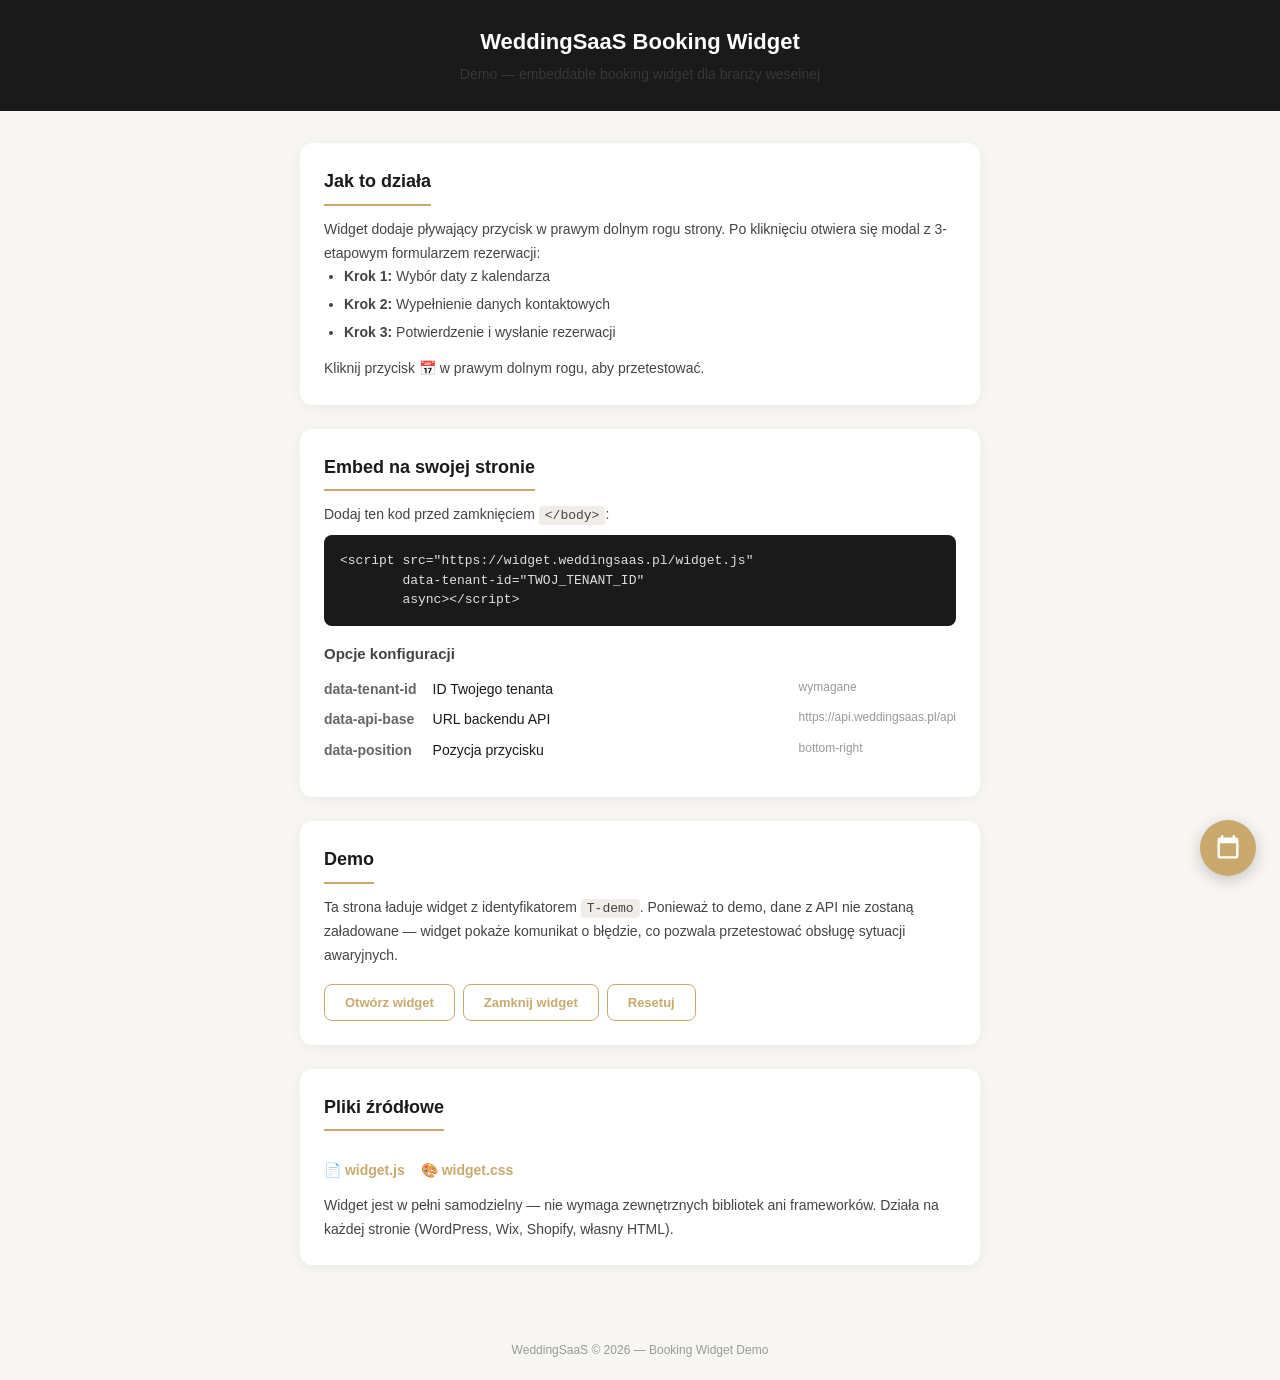
==== frontend/booking-widget/index.html @ 58c2225e "feat: PartyPilot — multi-tenant SaaS for wedding industry Complete platform on Scaleway Warsaw with " ====
<!DOCTYPE html>
<html lang="pl">
<head>
  <meta charset="UTF-8">
  <meta name="viewport" content="width=device-width, initial-scale=1.0">
  <title>WeddingSaaS — Booking Widget Demo</title>
  <style>
    *, *::before, *::after { box-sizing: border-box; margin: 0; padding: 0; }
    body {
      font-family: -apple-system, BlinkMacSystemFont, 'Segoe UI', Roboto, Oxygen, Ubuntu, sans-serif;
      background: #f8f6f2;
      color: #1a1a1a;
      line-height: 1.6;
      min-height: 100vh;
      display: flex;
      flex-direction: column;
    }
    header {
      background: #1a1a1a;
      color: #fff;
      padding: 24px 20px;
      text-align: center;
    }
    header h1 {
      font-size: 22px;
      font-weight: 600;
      margin-bottom: 4px;
    }
    header p {
      font-size: 14px;
      opacity: 0.7;
    }
    main {
      flex: 1;
      max-width: 720px;
      margin: 0 auto;
      padding: 32px 20px;
      width: 100%;
    }
    section {
      background: #fff;
      border-radius: 12px;
      padding: 24px;
      margin-bottom: 24px;
      box-shadow: 0 2px 12px rgba(0,0,0,0.06);
    }
    section h2 {
      font-size: 18px;
      font-weight: 600;
      margin-bottom: 12px;
      padding-bottom: 8px;
      border-bottom: 2px solid #C9A96E;
      display: inline-block;
    }
    section h3 {
      font-size: 15px;
      font-weight: 600;
      margin: 16px 0 8px;
      color: #444;
    }
    p, li {
      font-size: 14px;
      color: #444;
      line-height: 1.7;
    }
    ul { padding-left: 20px; }
    li { margin-bottom: 4px; }
    code {
      background: #f0ede8;
      padding: 2px 6px;
      border-radius: 4px;
      font-size: 13px;
      font-family: 'SF Mono', 'Fira Code', monospace;
    }
    pre {
      background: #1a1a1a;
      color: #e0e0e0;
      padding: 16px;
      border-radius: 8px;
      overflow-x: auto;
      font-size: 13px;
      line-height: 1.5;
      margin: 8px 0;
      font-family: 'SF Mono', 'Fira Code', monospace;
    }
    pre code {
      background: none;
      padding: 0;
      color: inherit;
    }
    .badge {
      display: inline-block;
      background: #C9A96E;
      color: #fff;
      font-size: 11px;
      font-weight: 700;
      padding: 3px 8px;
      border-radius: 4px;
      text-transform: uppercase;
      letter-spacing: 0.5px;
      margin-right: 6px;
    }
    .demo-controls {
      display: flex;
      flex-wrap: wrap;
      gap: 8px;
      margin-top: 16px;
    }
    .demo-controls button {
      padding: 10px 20px;
      border: 1.5px solid #C9A96E;
      border-radius: 8px;
      background: #fff;
      color: #C9A96E;
      font-weight: 600;
      font-size: 13px;
      cursor: pointer;
      transition: background 0.2s, color 0.2s;
      font-family: inherit;
    }
    .demo-controls button:hover {
      background: #C9A96E;
      color: #fff;
    }
    .demo-links {
      display: flex;
      gap: 16px;
      margin-top: 16px;
      flex-wrap: wrap;
    }
    .demo-links a {
      color: #C9A96E;
      font-weight: 600;
      font-size: 14px;
      text-decoration: none;
    }
    .demo-links a:hover {
      text-decoration: underline;
    }
    footer {
      text-align: center;
      padding: 20px;
      font-size: 12px;
      color: #999;
    }
    .config-grid {
      display: grid;
      grid-template-columns: auto 1fr auto;
      gap: 8px 16px;
      font-size: 14px;
      margin: 12px 0;
    }
    .config-grid .key {
      font-weight: 600;
      color: #666;
    }
    .config-grid .default {
      color: #999;
      font-size: 12px;
    }
  </style>
</head>
<body>
  <header>
    <h1>WeddingSaaS Booking Widget</h1>
    <p>Demo — embeddable booking widget dla branży weselnej</p>
  </header>

  <main>
    <section>
      <h2>Jak to działa</h2>
      <p>
        Widget dodaje pływający przycisk w prawym dolnym rogu strony.
        Po kliknięciu otwiera się modal z 3-etapowym formularzem rezerwacji:
      </p>
      <ul>
        <li><strong>Krok 1:</strong> Wybór daty z kalendarza</li>
        <li><strong>Krok 2:</strong> Wypełnienie danych kontaktowych</li>
        <li><strong>Krok 3:</strong> Potwierdzenie i wysłanie rezerwacji</li>
      </ul>
      <p style="margin-top: 12px;">
        Kliknij przycisk <strong>📅</strong> w prawym dolnym rogu, aby przetestować.
      </p>
    </section>

    <section>
      <h2>Embed na swojej stronie</h2>
      <p>Dodaj ten kod przed zamknięciem <code>&lt;/body&gt;</code>:</p>
      <pre><code>&lt;script src="https://widget.weddingsaas.pl/widget.js"
        data-tenant-id="TWOJ_TENANT_ID"
        async&gt;&lt;/script&gt;</code></pre>

      <h3>Opcje konfiguracji</h3>
      <div class="config-grid">
        <span class="key">data-tenant-id</span>
        <span>ID Twojego tenanta</span>
        <span class="default">wymagane</span>

        <span class="key">data-api-base</span>
        <span>URL backendu API</span>
        <span class="default">https://api.weddingsaas.pl/api</span>

        <span class="key">data-position</span>
        <span>Pozycja przycisku</span>
        <span class="default">bottom-right</span>
      </div>
    </section>

    <section>
      <h2>Demo</h2>
      <p>
        Ta strona ładuje widget z identyfikatorem <code>T-demo</code>.
        Ponieważ to demo, dane z API nie zostaną załadowane — widget pokaże komunikat o błędzie,
        co pozwala przetestować obsługę sytuacji awaryjnych.
      </p>
      <div class="demo-controls">
        <button onclick="if(window.WeddingSaaSWidget) window.WeddingSaaSWidget.open()">Otwórz widget</button>
        <button onclick="if(window.WeddingSaaSWidget) window.WeddingSaaSWidget.close()">Zamknij widget</button>
        <button onclick="if(window.WeddingSaaSWidget) window.WeddingSaaSWidget.reset()">Resetuj</button>
      </div>
    </section>

    <section>
      <h2>Pliki źródłowe</h2>
      <div class="demo-links">
        <a href="widget.js" target="_blank">📄 widget.js</a>
        <a href="widget.css" target="_blank">🎨 widget.css</a>
      </div>
      <p style="margin-top: 12px;">
        Widget jest w pełni samodzielny — nie wymaga zewnętrznych bibliotek ani frameworków.
        Działa na każdej stronie (WordPress, Wix, Shopify, własny HTML).
      </p>
    </section>
  </main>

  <footer>
    WeddingSaaS &copy; 2026 — Booking Widget Demo
  </footer>

  <!-- Widget embed -->
  <script src="widget.js"
          data-tenant-id="T-demo"
          data-api-base="https://api.weddingsaas.pl/api"
          async></script>
</body>
</html>
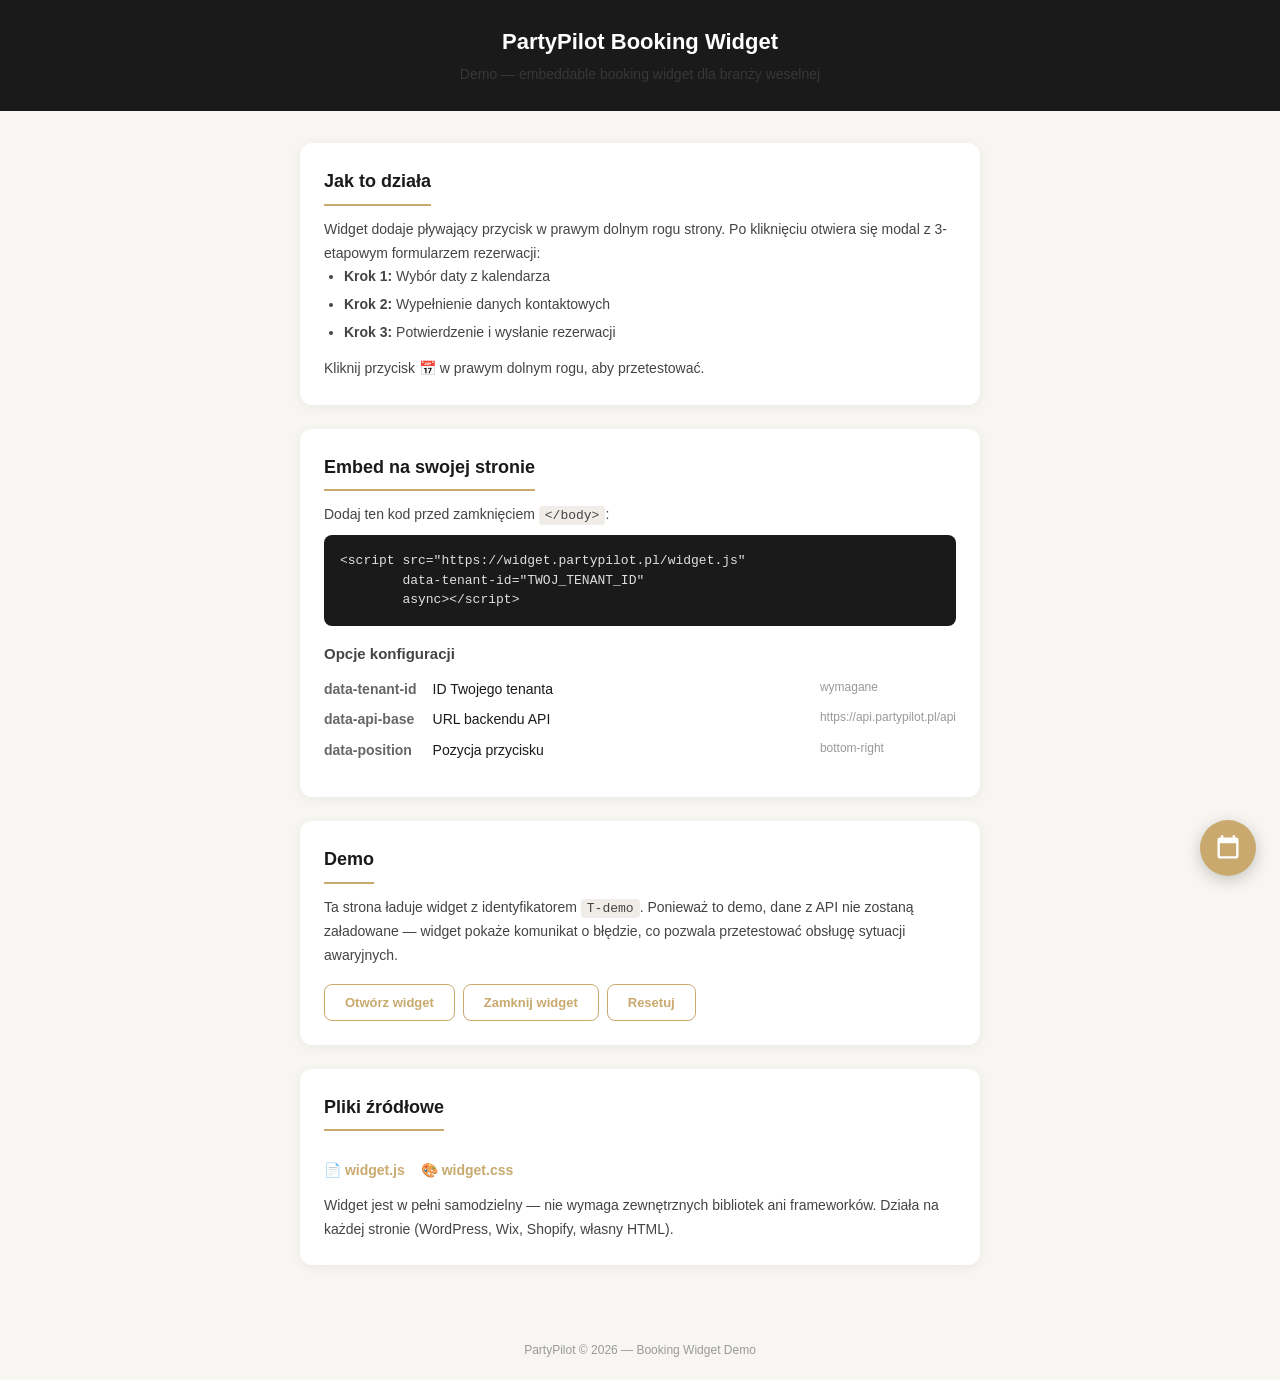
==== commit 5700c92d: "feat: rebrand to PartyPilot, fix contracts PDF, add team/files/users features, test suite - Rebrand " ====
--- a/frontend/booking-widget/index.html
+++ b/frontend/booking-widget/index.html
@@ -3,7 +3,7 @@
 <head>
   <meta charset="UTF-8">
   <meta name="viewport" content="width=device-width, initial-scale=1.0">
-  <title>WeddingSaaS — Booking Widget Demo</title>
+  <title>PartyPilot — Booking Widget Demo</title>
   <style>
     *, *::before, *::after { box-sizing: border-box; margin: 0; padding: 0; }
     body {
@@ -162,7 +162,7 @@
 </head>
 <body>
   <header>
-    <h1>WeddingSaaS Booking Widget</h1>
+    <h1>PartyPilot Booking Widget</h1>
     <p>Demo — embeddable booking widget dla branży weselnej</p>
   </header>
 
@@ -186,7 +186,7 @@
     <section>
       <h2>Embed na swojej stronie</h2>
       <p>Dodaj ten kod przed zamknięciem <code>&lt;/body&gt;</code>:</p>
-      <pre><code>&lt;script src="https://widget.weddingsaas.pl/widget.js"
+      <pre><code>&lt;script src="https://widget.partypilot.pl/widget.js"
         data-tenant-id="TWOJ_TENANT_ID"
         async&gt;&lt;/script&gt;</code></pre>
 
@@ -198,7 +198,7 @@
 
         <span class="key">data-api-base</span>
         <span>URL backendu API</span>
-        <span class="default">https://api.weddingsaas.pl/api</span>
+        <span class="default">https://api.partypilot.pl/api</span>
 
         <span class="key">data-position</span>
         <span>Pozycja przycisku</span>
@@ -214,9 +214,9 @@
         co pozwala przetestować obsługę sytuacji awaryjnych.
       </p>
       <div class="demo-controls">
-        <button onclick="if(window.WeddingSaaSWidget) window.WeddingSaaSWidget.open()">Otwórz widget</button>
-        <button onclick="if(window.WeddingSaaSWidget) window.WeddingSaaSWidget.close()">Zamknij widget</button>
-        <button onclick="if(window.WeddingSaaSWidget) window.WeddingSaaSWidget.reset()">Resetuj</button>
+        <button onclick="if(window.PartyPilotWidget) window.PartyPilotWidget.open()">Otwórz widget</button>
+        <button onclick="if(window.PartyPilotWidget) window.PartyPilotWidget.close()">Zamknij widget</button>
+        <button onclick="if(window.PartyPilotWidget) window.PartyPilotWidget.reset()">Resetuj</button>
       </div>
     </section>
 
@@ -234,13 +234,13 @@
   </main>
 
   <footer>
-    WeddingSaaS &copy; 2026 — Booking Widget Demo
+    PartyPilot &copy; 2026 — Booking Widget Demo
   </footer>
 
   <!-- Widget embed -->
   <script src="widget.js"
           data-tenant-id="T-demo"
-          data-api-base="https://api.weddingsaas.pl/api"
+          data-api-base="https://api.partypilot.pl/api"
           async></script>
 </body>
 </html>
